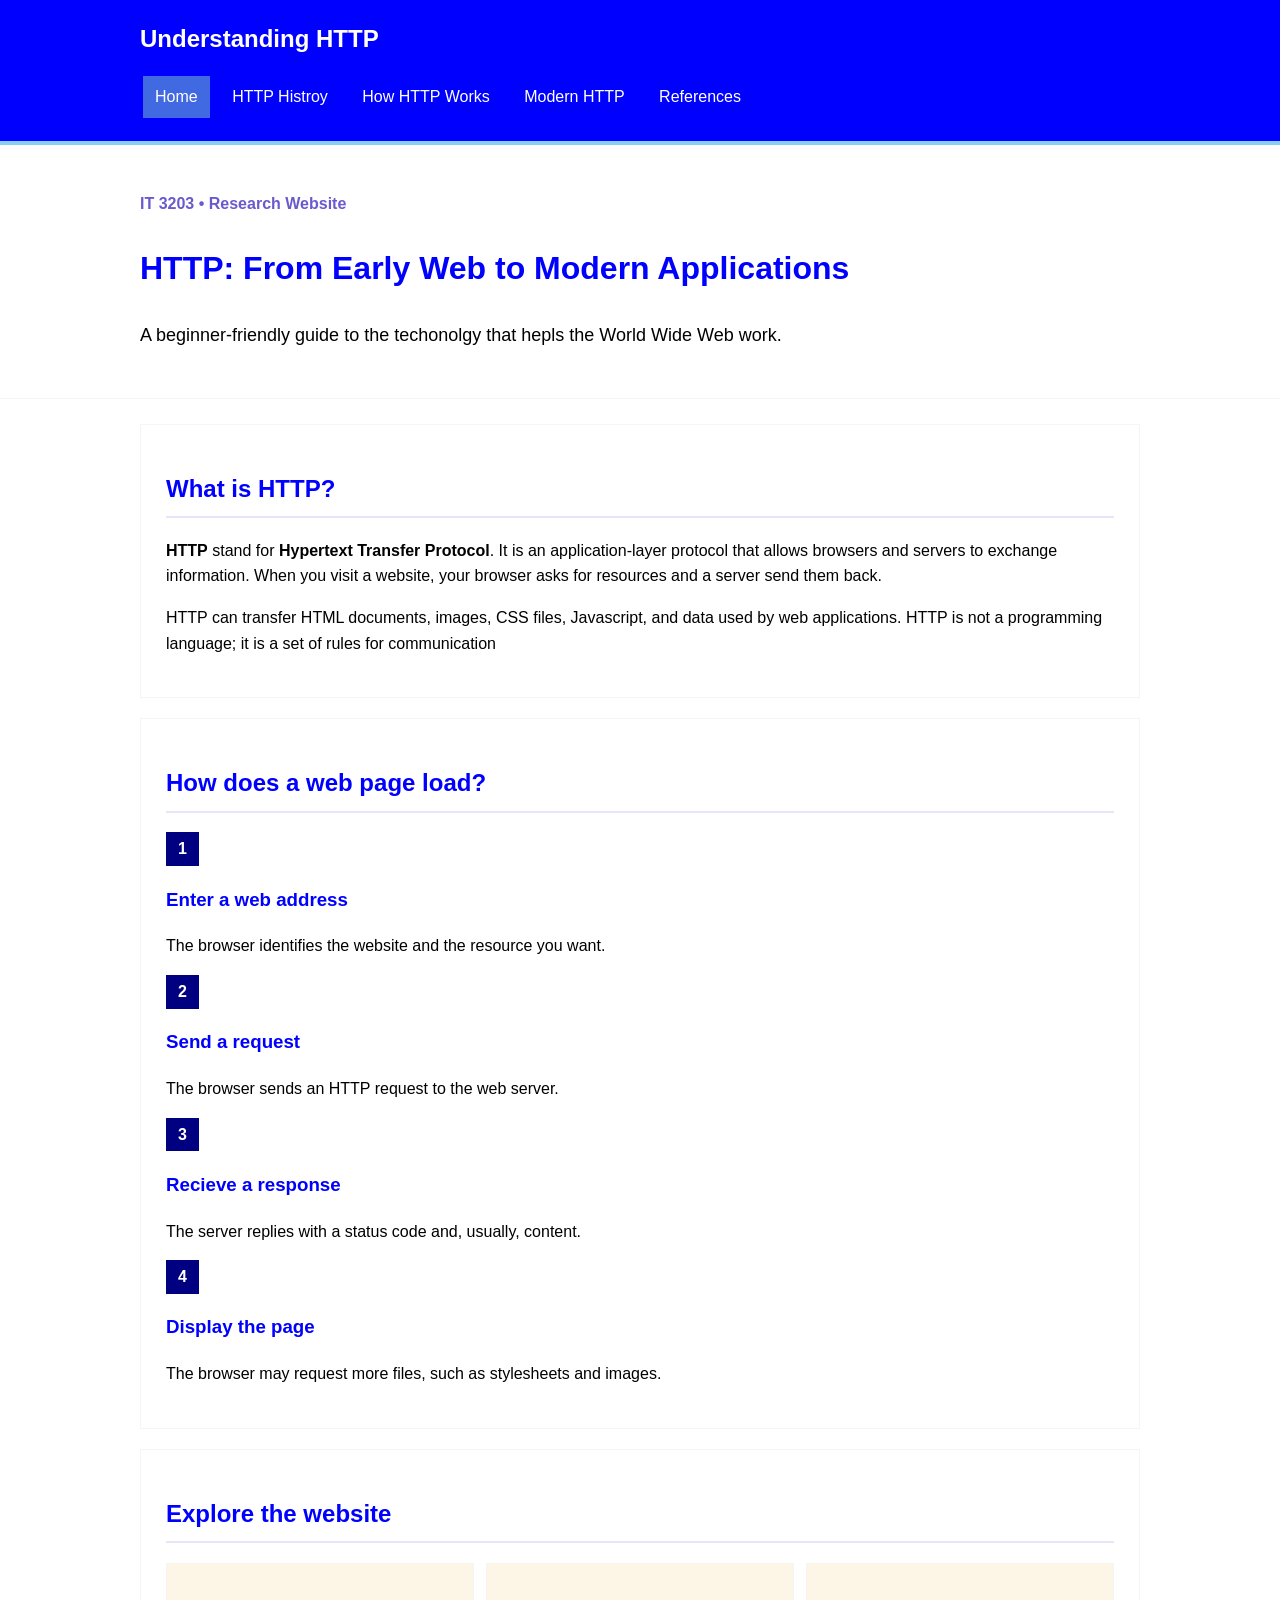
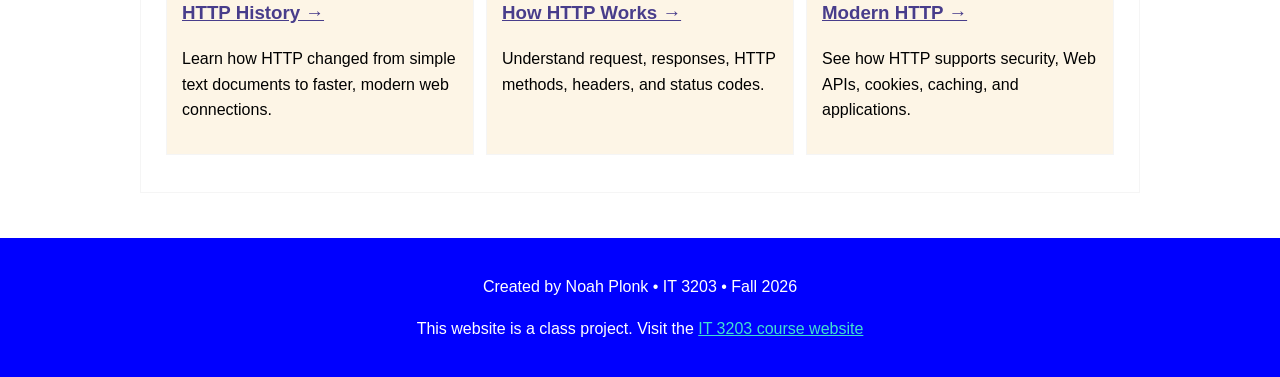
==== index.html @ ba3cf0be "Update" ====
<!DOCTYPE html>
<html lang="en">
    <head>
        <meta charset="utf-8">
        <meta name="viewport" content="width=device-width, initial-scale=1">
        <meta name="description" content="A student research website explainging HTTP and modern web communication.">
        <title>HTTP: From Early Web to Modern Applications  |  Understanding HTTP</title>
        <link rel="stylesheet" href="styles.css"
    </head>
    <body>
        <!--Shared header abd navigation appear on every page.-->
        <header class="site-header">
            <div class="container header-inner">
                <a class="brand" href="index.html">Understanding HTTP</a>
                <nav aria-label="Main navigation">
                    <a href="index.html" aria-current="page" class="active">Home</a>
                    <a href="history.html">HTTP Histroy</a>
                    <a href="how-it-works.html">How HTTP Works</a>
                    <a href="modern-http.html">Modern HTTP</a>
                    <a href="references.html">References</a>
                </nav>
            </div>
        </header>
        <main id="main-content">
            <section class="page-heading">
                <div class="container">
                    <p class="eyebrow"> IT 3203 • Research Website</p>
                    <h1> HTTP: From Early Web to Modern Applications</h1>
                    <p class='lead'>A beginner-friendly guide to the techonolgy that hepls the World Wide Web work.</p>
                </div>
            </section>
            <div class="container content">
                <section class="panel">
                    <h2>What is HTTP?</h2>
                    <p><strong>HTTP</strong> stand for <strong>Hypertext Transfer Protocol</strong>. It is an application-layer protocol that allows browsers and servers to exchange information. When you visit a website, your browser asks for resources and a server send them back.</p><p>HTTP can transfer HTML documents, images, CSS files, Javascript, and data used by web applications. HTTP is not a programming language; it is a set of rules for communication</p>
                </section>
                <section class="panel">
                    <h2>How does a web page load?</h2>
                    <div class="'steps">
                        <div>
                            <span class="step-number">1</span>
                            <h3>Enter a web address</h3>
                            <p> The browser identifies the website and the resource you want.
                            </p>
                        </div>
                        <div>
                            <span class="step-number">2</span>
                            <h3>Send a request</h3>
                            <p> The browser sends an HTTP request to the web server.</p>
                        </div>
                        <div>
                            <span class="step-number">3</span>
                            <h3>Recieve a response</h3>
                            <p>The server replies with a status code and, usually, content.</p>
                        </div>
                        <div>
                            <span class="step-number">4</span>
                            <h3>Display the page</h3>
                            <p>The browser may request more files, such as stylesheets and images.</p>
                        </div>
                    </div>
                </section>
                <section class="panel">
                    <h2>Explore the website</h2>
                    <div class="card-grid">
                        <article class="info-card">
                            <h3><a href="histroy.html">HTTP History →</a></h3>
                            <p> Learn how HTTP changed from simple text documents to faster, modern web connections.</p>                        
                        </article>
                        <article class="info-card">
                            <h3><a href="how-it-works.html">How HTTP Works →</a></h3>
                            <p>Understand request, responses, HTTP methods, headers, and status codes.</p>
                        </article>
                        <article class="info-card">
                            <h3><a href="modern-http.html">Modern HTTP →</a></h3>
                            <p>See how HTTP supports security, Web APIs, cookies, caching, and applications.</p>
                        </article>
                    </div>
                </section>
            </div>
        </main>
        <!--Required course attribution, "this is a class project"-->
        <footer class="site-footer">
            <div class="container">
                <p>Created by Noah Plonk • IT 3203 • Fall 2026</p>
                <p>This website is a class project. Visit the <a href="https://ksuweb.github.io/IT3203?">IT 3203 course website</a></p>
            </div>
        </footer>
    </body>
</html>
---- styles.css ----
/* General oage styles */
body {
    margin:0;
    background-color: white;
    color: black;
    font-family: arial, sans-serif;
    font-size: 16px;
    line-height: 1.6;
}

.container {
    width: 90%;
    max-width: 1000px;
    margin: auto;
}

/* Header and menu */
.site-header {
    background-color: blue;
    padding: 20px 0;
    border-bottom: 4px solid lightskyblue;
}

.brand {
    color: white;
    font-size: 24px;
    font-weight: bold;
    text-decoration: none;
}

.brand span {
    color: lightblue;
}

nav {
    margin-top: 15px;
}

nav a {
    display: inline-block;
    color: white;
    padding: 8px 12px;
    text-decoration: none;
    margin: 3px;
}

nav a:hover, nav a.active {
    background-color: royalblue;
    color: white;
}

/* Main page headings */
.page-heading {
    background-color: white;
    padding: 30px 0;
    border-bottom: 1px solid whitesmoke;
}

h1, h2, h3 {
    color: blue;
}

h1 {
    font-size: 32px;
}

h2 {
    border-bottom: 2px solid lavender;
    padding-bottom: 8px;
}

.eyebrow {
    color: slateblue;
    font-weight: bold;
}

.lead {
    font-size: 18px;
}

/* Content boxes */
.content {
    padding: 25px 0;
}

.panel {
    background-color: white;
    border: 1px solid whitesmoke;
    padding: 25px;
    margin-bottom: 20px;
}

.info-card, .steps > div {
    background-color: oldlace;
    border: 1px solid whitesmoke;
    padding: 15px;
    margin-bottom: 12px;
}

/* Simple felxbox layout */
.card-grid, steps {
    display: flex;
    flex-wrap: wrap;
    gap: 12px;
}

.info-card, .steps > div {
    flex: 1 1 200px;
}

.step-number {
    display: inline-block;
    background-color: navy;
    color: white;
    padding: 4px 12px;
    font-weight: bold;
}

/* History page */
.timeline {
    border-left: 3px solid lightskyblue;
    padding-left: 20px;
}

.timeline article {
    margin-bottom: 25px;
}

.year {
    display: block;
    color: darkslateblue;
    font-weight: bold;
}

/* Tables */
.table-scroll {
    overflow-x: auto;
}

table {
    width: 100%;
    border-collapse: collapse;
}

th, td {
    border: 1px solid lightgray;
    padding: 10px;
    text-align: left;
}

th {
    background-color: lightcyan;
}

tr:hover {
    background-color: lightsteelblue
}

caption {
    text-align: left;
    font-weight: bold;
    padding: 8px;
}

/* Examples and diagrams */
pre {
    background-color: blue;
    color: white;
    padding: 15px;
    overflow-x: auto;
}

.diagram {
    display: flex;
    flex-wrap: wrap;
    align-items: center;
    justify-content: center;
    gap: 15px;
    padding: 20px;
    background-color: lightsteelblue;
    border: 1px solid whitesmoke;
}

.diagram-node {
    background-color: lightcyan;
    border: 1px solid lightskyblue;
    padding: 15px;
    text-align: center;
}

.diagram-arrows {
    text-align: center;
    color: darkslateblue;
    font-weight: bold;
}

.diagram-arrows span {
    display: block;
}

/* Links and references */
a {
    color: darkslateblue
}

a:hover {
    color: darkblue;
}

.references li {
    margin-bottom: 15px;
    overflow-wrap: break-word;
}

.references span {
    display: block;
    color: darkgrey;
}

/* Footer */
.site-footer {
    background-color: blue;
    color: white;
    text-align: center;
    padding: 20px;
}

.site-footer a {
    color: turquoise;
}
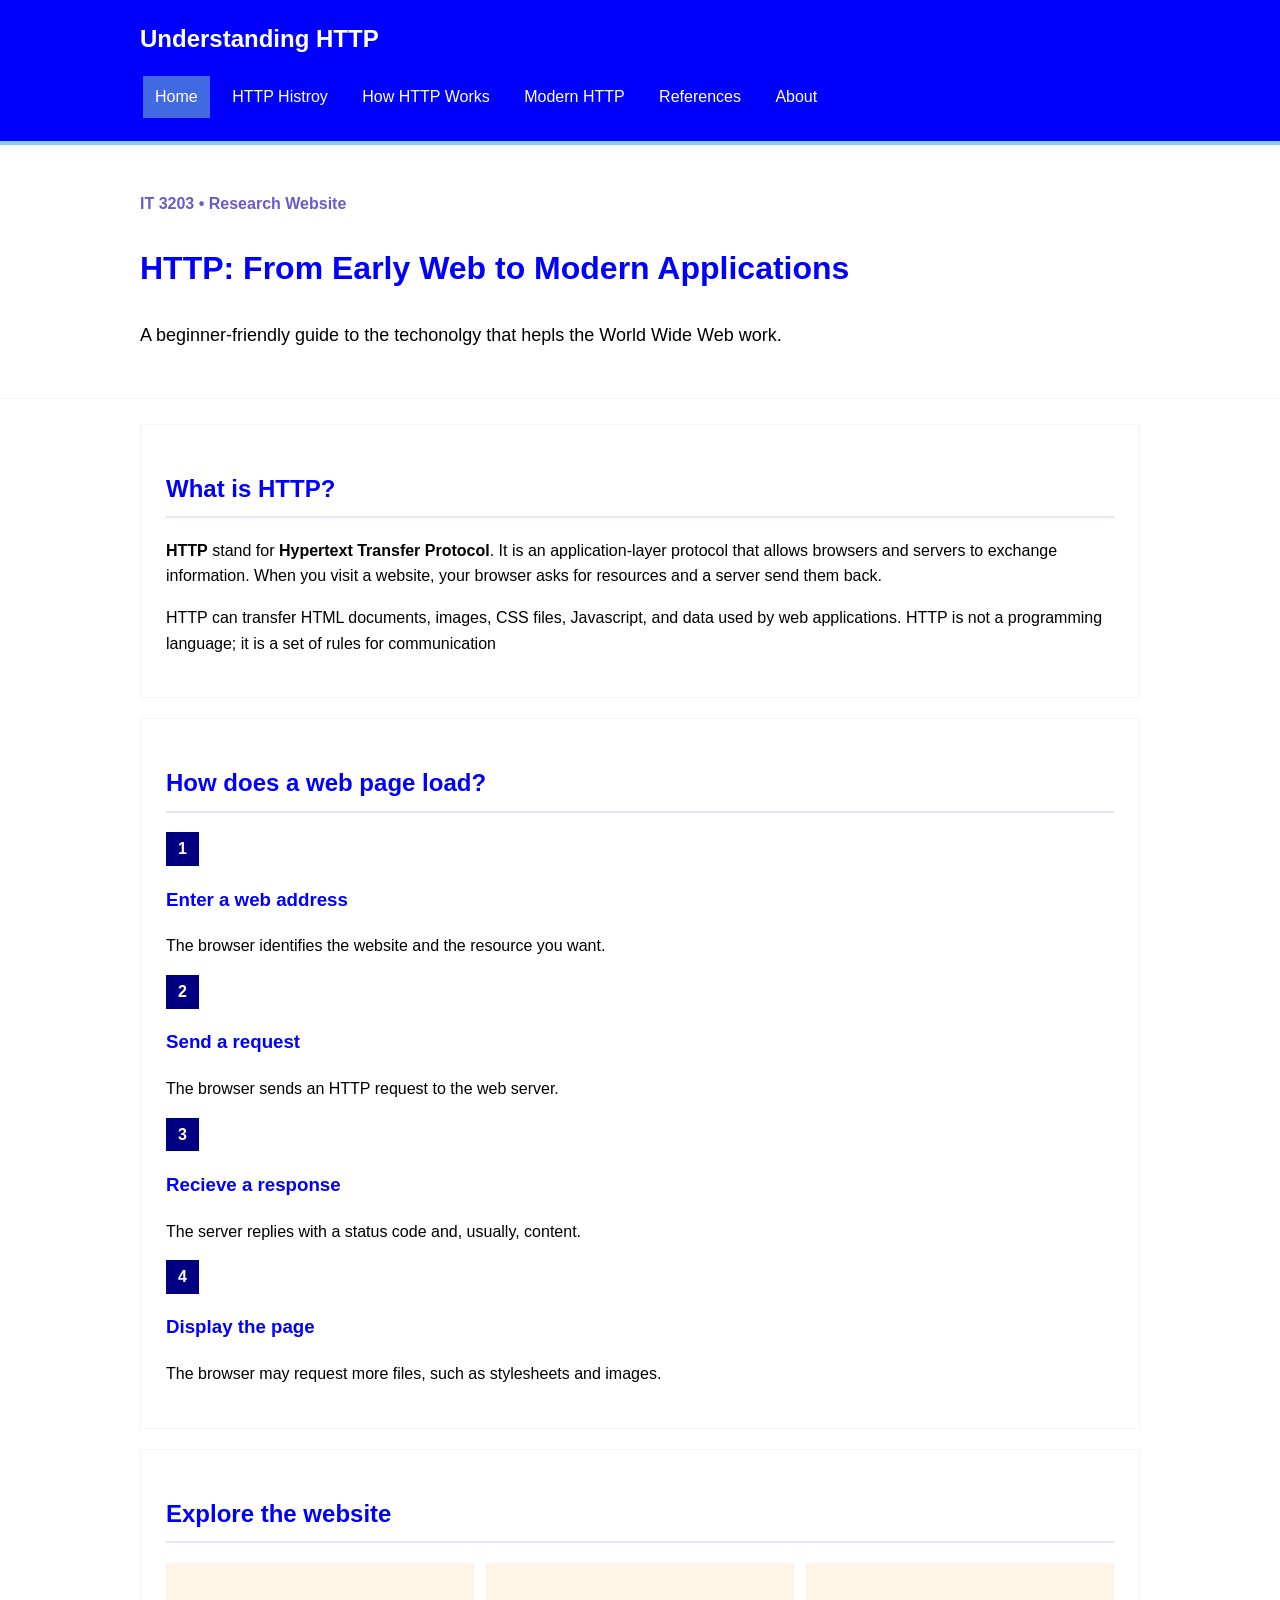
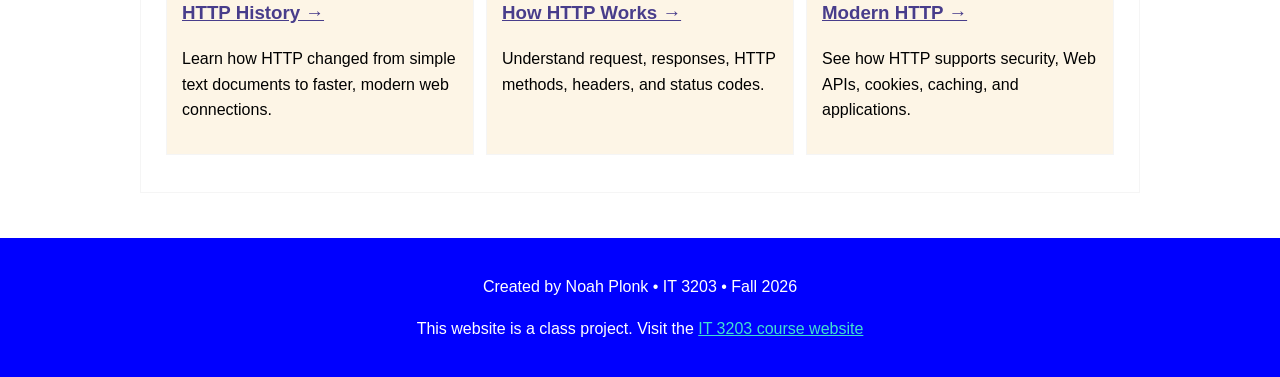
==== commit e0b73b2b: "Final W/O Imgs" ====
--- a/index.html
+++ b/index.html
@@ -1,4 +1,4 @@
-<!DOCTYPE html>
+ <!DOCTYPE html>
 <html lang="en">
     <head>
         <meta charset="utf-8">
@@ -18,6 +18,7 @@
                     <a href="how-it-works.html">How HTTP Works</a>
                     <a href="modern-http.html">Modern HTTP</a>
                     <a href="references.html">References</a>
+                    <a href="about.html">About</a>
                 </nav>
             </div>
         </header>
@@ -25,7 +26,7 @@
             <section class="page-heading">
                 <div class="container">
                     <p class="eyebrow"> IT 3203 • Research Website</p>
-                    <h1> HTTP: From Early Web to Modern Applications</h1>
+                    <h1>HTTP: From Early Web to Modern Applications</h1>
                     <p class='lead'>A beginner-friendly guide to the techonolgy that hepls the World Wide Web work.</p>
                 </div>
             </section>
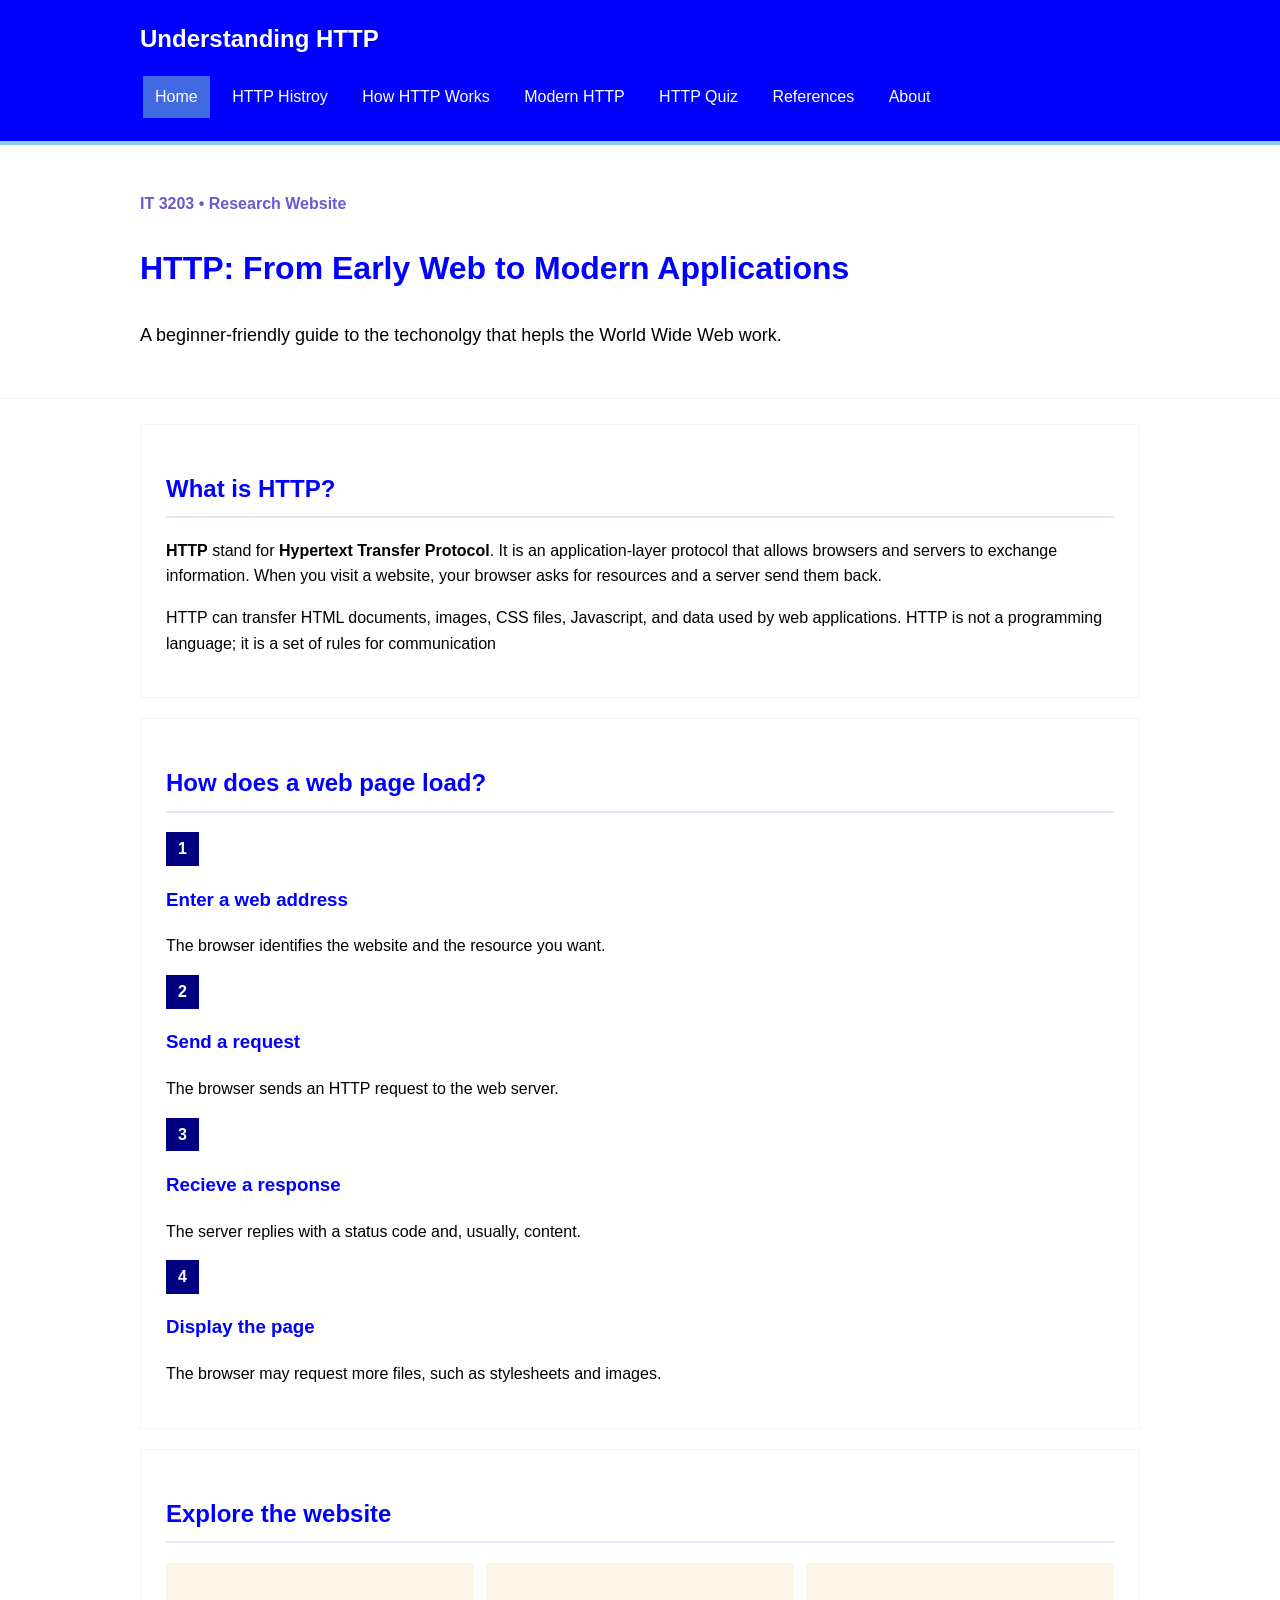
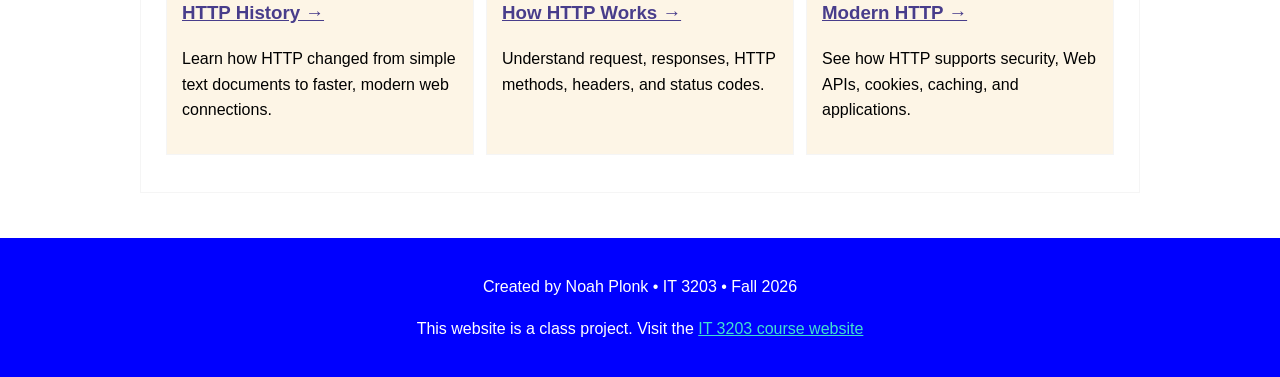
==== commit f3f58bff: "Milestone #2 Update" ====
--- a/index.html
+++ b/index.html
@@ -5,7 +5,7 @@
         <meta name="viewport" content="width=device-width, initial-scale=1">
         <meta name="description" content="A student research website explainging HTTP and modern web communication.">
         <title>HTTP: From Early Web to Modern Applications  |  Understanding HTTP</title>
-        <link rel="stylesheet" href="styles.css"
+        <link rel="stylesheet" href="styles.css">
     </head>
     <body>
         <!--Shared header abd navigation appear on every page.-->
@@ -17,6 +17,7 @@
                     <a href="history.html">HTTP Histroy</a>
                     <a href="how-it-works.html">How HTTP Works</a>
                     <a href="modern-http.html">Modern HTTP</a>
+                    <a href="quiz.html">HTTP Quiz</a>
                     <a href="references.html">References</a>
                     <a href="about.html">About</a>
                 </nav>
--- a/styles.css
+++ b/styles.css
@@ -162,40 +162,12 @@
     padding: 8px;
 }
 
-/* Examples and diagrams */
+/* Examples */
 pre {
     background-color: blue;
     color: white;
     padding: 15px;
     overflow-x: auto;
-}
-
-.diagram {
-    display: flex;
-    flex-wrap: wrap;
-    align-items: center;
-    justify-content: center;
-    gap: 15px;
-    padding: 20px;
-    background-color: lightsteelblue;
-    border: 1px solid whitesmoke;
-}
-
-.diagram-node {
-    background-color: lightcyan;
-    border: 1px solid lightskyblue;
-    padding: 15px;
-    text-align: center;
-}
-
-.diagram-arrows {
-    text-align: center;
-    color: darkslateblue;
-    font-weight: bold;
-}
-
-.diagram-arrows span {
-    display: block;
 }
 
 /* Links and references */
@@ -228,3 +200,22 @@
 .site-footer a {
     color: turquoise;
 }
+
+/* Pictures used on topic pages */
+.topic-image {
+    margin: 20px 0;
+    text-align: center;
+}
+
+.topic-image img {
+    width: 100%;
+    max-width: 760px;
+    height: auto;
+    border: 1px solid whitesmoke;
+}
+
+.topic-image figcaption {
+    color: darkgray;
+    font-size: 14px;
+    margin-top: 8px;
+}
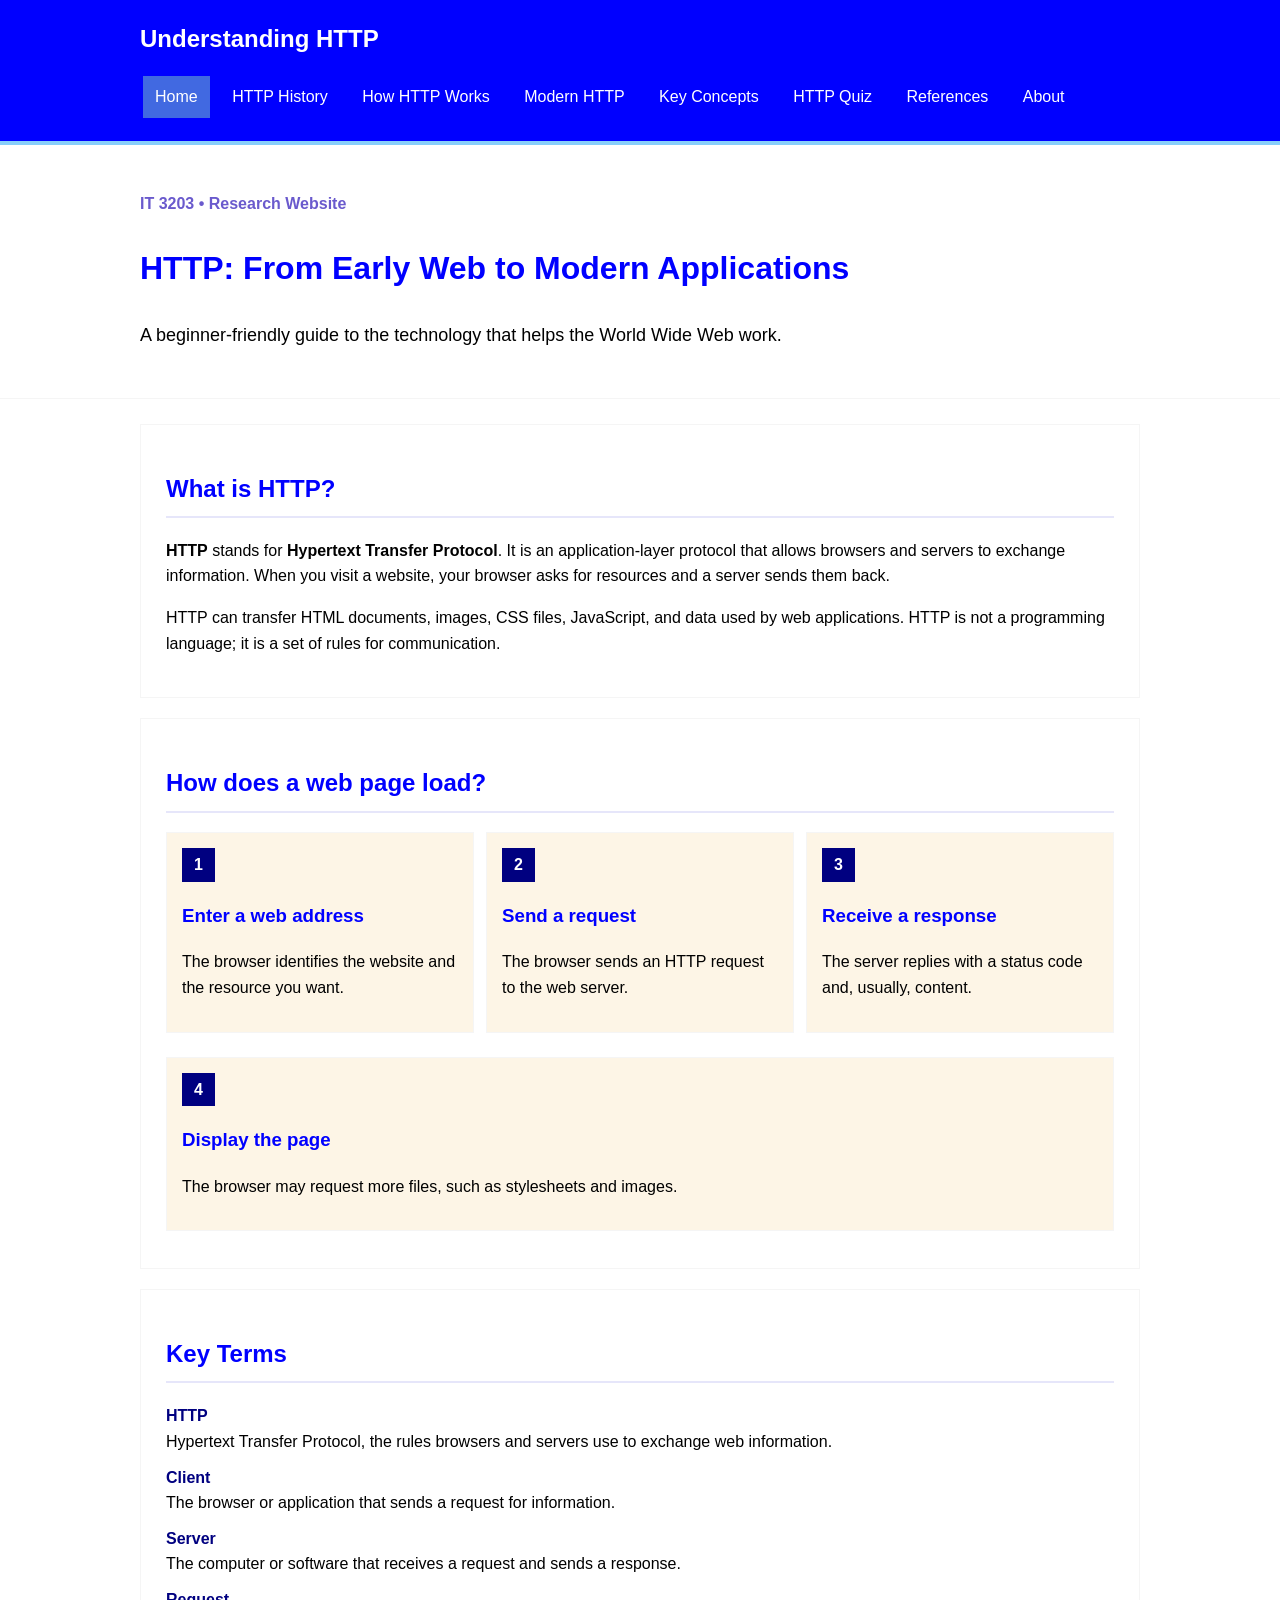
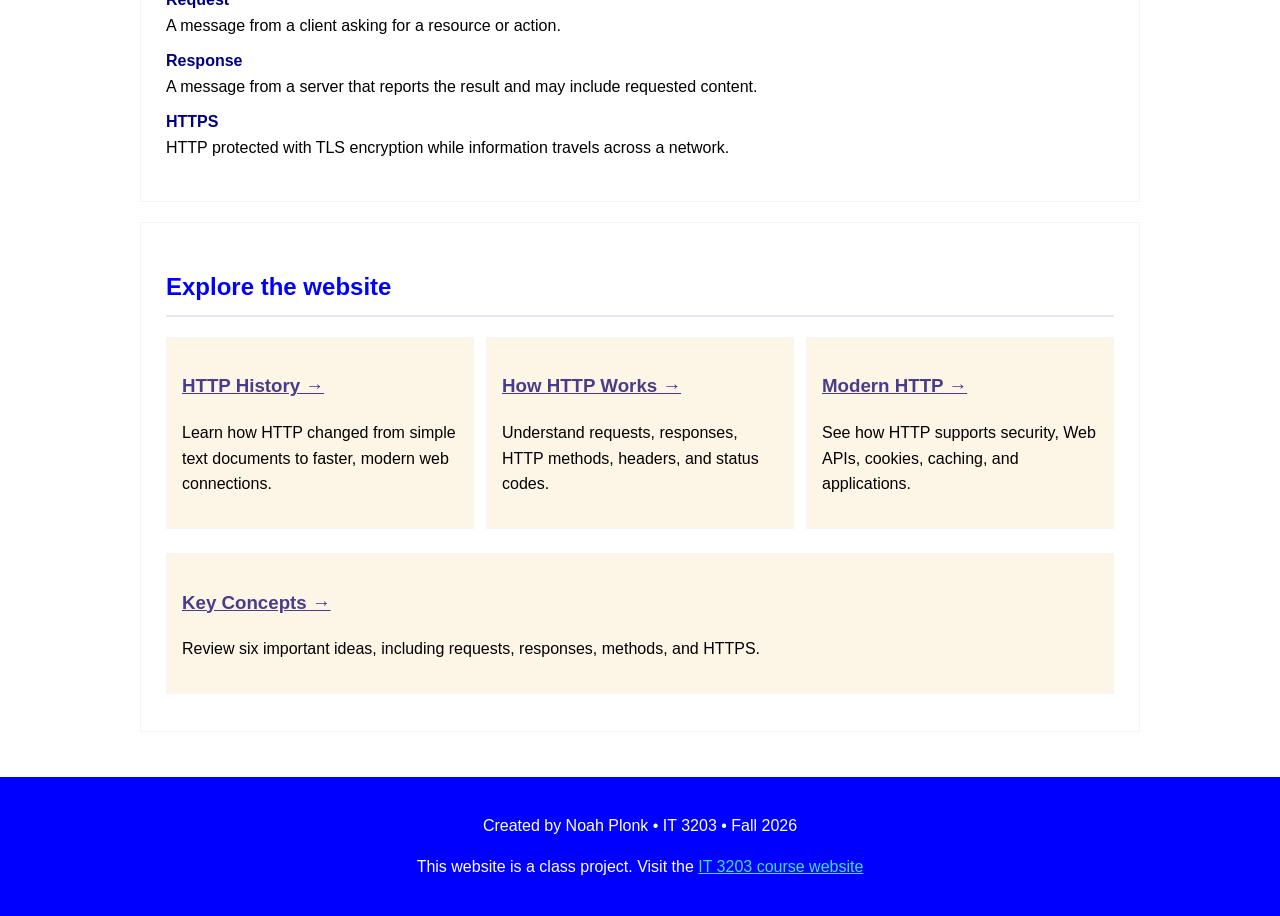
==== commit 1709ed61: "Milestone #2 Update 2" ====
--- a/index.html
+++ b/index.html
@@ -3,20 +3,21 @@
     <head>
         <meta charset="utf-8">
         <meta name="viewport" content="width=device-width, initial-scale=1">
-        <meta name="description" content="A student research website explainging HTTP and modern web communication.">
+        <meta name="description" content="A student research website explaining HTTP and modern web communication.">
         <title>HTTP: From Early Web to Modern Applications  |  Understanding HTTP</title>
         <link rel="stylesheet" href="styles.css">
     </head>
     <body>
-        <!--Shared header abd navigation appear on every page.-->
+        <!--Shared header and navigation appear on every page.-->
         <header class="site-header">
             <div class="container header-inner">
                 <a class="brand" href="index.html">Understanding HTTP</a>
                 <nav aria-label="Main navigation">
                     <a href="index.html" aria-current="page" class="active">Home</a>
-                    <a href="history.html">HTTP Histroy</a>
+                    <a href="history.html">HTTP History</a>
                     <a href="how-it-works.html">How HTTP Works</a>
                     <a href="modern-http.html">Modern HTTP</a>
+                    <a href="key-concepts.html">Key Concepts</a>
                     <a href="quiz.html">HTTP Quiz</a>
                     <a href="references.html">References</a>
                     <a href="about.html">About</a>
@@ -28,17 +29,17 @@
                 <div class="container">
                     <p class="eyebrow"> IT 3203 • Research Website</p>
                     <h1>HTTP: From Early Web to Modern Applications</h1>
-                    <p class='lead'>A beginner-friendly guide to the techonolgy that hepls the World Wide Web work.</p>
+                    <p class='lead'>A beginner-friendly guide to the technology that helps the World Wide Web work.</p>
                 </div>
             </section>
             <div class="container content">
                 <section class="panel">
                     <h2>What is HTTP?</h2>
-                    <p><strong>HTTP</strong> stand for <strong>Hypertext Transfer Protocol</strong>. It is an application-layer protocol that allows browsers and servers to exchange information. When you visit a website, your browser asks for resources and a server send them back.</p><p>HTTP can transfer HTML documents, images, CSS files, Javascript, and data used by web applications. HTTP is not a programming language; it is a set of rules for communication</p>
+                    <p><strong>HTTP</strong> stands for <strong>Hypertext Transfer Protocol</strong>. It is an application-layer protocol that allows browsers and servers to exchange information. When you visit a website, your browser asks for resources and a server sends them back.</p><p>HTTP can transfer HTML documents, images, CSS files, JavaScript, and data used by web applications. HTTP is not a programming language; it is a set of rules for communication.</p>
                 </section>
                 <section class="panel">
                     <h2>How does a web page load?</h2>
-                    <div class="'steps">
+                    <div class="steps">
                         <div>
                             <span class="step-number">1</span>
                             <h3>Enter a web address</h3>
@@ -52,7 +53,7 @@
                         </div>
                         <div>
                             <span class="step-number">3</span>
-                            <h3>Recieve a response</h3>
+                            <h3>Receive a response</h3>
                             <p>The server replies with a status code and, usually, content.</p>
                         </div>
                         <div>
@@ -63,19 +64,34 @@
                     </div>
                 </section>
                 <section class="panel">
+                    <h2>Key Terms</h2>
+                    <dl class="key-terms">
+                        <dt>HTTP</dt><dd>Hypertext Transfer Protocol, the rules browsers and servers use to exchange web information.</dd>
+                        <dt>Client</dt><dd>The browser or application that sends a request for information.</dd>
+                        <dt>Server</dt><dd>The computer or software that receives a request and sends a response.</dd>
+                        <dt>Request</dt><dd>A message from a client asking for a resource or action.</dd>
+                        <dt>Response</dt><dd>A message from a server that reports the result and may include requested content.</dd>
+                        <dt>HTTPS</dt><dd>HTTP protected with TLS encryption while information travels across a network.</dd>
+                    </dl>
+                </section>
+                <section class="panel">
                     <h2>Explore the website</h2>
                     <div class="card-grid">
                         <article class="info-card">
-                            <h3><a href="histroy.html">HTTP History →</a></h3>
+                            <h3><a href="history.html">HTTP History →</a></h3>
                             <p> Learn how HTTP changed from simple text documents to faster, modern web connections.</p>                        
                         </article>
                         <article class="info-card">
                             <h3><a href="how-it-works.html">How HTTP Works →</a></h3>
-                            <p>Understand request, responses, HTTP methods, headers, and status codes.</p>
+                            <p>Understand requests, responses, HTTP methods, headers, and status codes.</p>
                         </article>
                         <article class="info-card">
                             <h3><a href="modern-http.html">Modern HTTP →</a></h3>
                             <p>See how HTTP supports security, Web APIs, cookies, caching, and applications.</p>
+                        </article>
+                        <article class="info-card">
+                            <h3><a href="key-concepts.html">Key Concepts →</a></h3>
+                            <p>Review six important ideas, including requests, responses, methods, and HTTPS.</p>
                         </article>
                     </div>
                 </section>
@@ -85,7 +101,7 @@
         <footer class="site-footer">
             <div class="container">
                 <p>Created by Noah Plonk • IT 3203 • Fall 2026</p>
-                <p>This website is a class project. Visit the <a href="https://ksuweb.github.io/IT3203?">IT 3203 course website</a></p>
+                <p>This website is a class project. Visit the <a href="https://ksuweb.github.io/IT3203/">IT 3203 course website</a></p>
             </div>
         </footer>
     </body>
--- a/styles.css
+++ b/styles.css
@@ -1,4 +1,4 @@
-/* General oage styles */
+/* General page styles */
 body {
     margin:0;
     background-color: white;
@@ -44,12 +44,15 @@
     margin: 3px;
 }
 
-nav a:hover, nav a.active {
+nav a:hover, nav a[aria-current="page"] {
     background-color: royalblue;
     color: white;
 }
 
 /* Main page headings */
+#main-content {
+    scroll-margin-top: 20px;
+}
 .page-heading {
     background-color: white;
     padding: 30px 0;
@@ -97,8 +100,8 @@
     margin-bottom: 12px;
 }
 
-/* Simple felxbox layout */
-.card-grid, steps {
+/* Simple flexbox layout */
+.card-grid, .steps {
     display: flex;
     flex-wrap: wrap;
     gap: 12px;
@@ -157,6 +160,7 @@
 }
 
 caption {
+    color: #333333;
     text-align: left;
     font-weight: bold;
     padding: 8px;
@@ -186,7 +190,7 @@
 
 .references span {
     display: block;
-    color: darkgrey;
+    color: #444444;
 }
 
 /* Footer */
@@ -215,7 +219,191 @@
 }
 
 .topic-image figcaption {
-    color: darkgray;
+    color: #444444;
     font-size: 14px;
     margin-top: 8px;
+}
+
+/* Milestone 2 quiz styles */
+.quiz-intro {
+    border-left: 5px solid lightskyblue;
+}
+
+.timer-line {
+    font-size: 20px;
+    margin-bottom: 4px;
+}
+
+#timer {
+    color: darkgreen;
+    font-size: 24px;
+}
+
+#timer.timer-warning {
+    color: darkred;
+}
+
+.small-note {
+    color: dimgray;
+    font-size: 14px;
+}
+
+.question h2 {
+    display: flex;
+    flex-wrap: wrap;
+    align-items: center;
+    gap: 10px;
+}
+
+.question-type {
+    color: darkslateblue;
+    background-color: lavender;
+    border-radius: 4px;
+    font-size: 13px;
+    padding: 4px 8px;
+}
+
+.question fieldset {
+    border: 0;
+    padding: 0;
+    margin: 0;
+}
+
+.question legend,
+.question > label {
+    display: block;
+    font-weight: bold;
+    margin-bottom: 12px;
+}
+
+.choice {
+    display: block;
+    background-color: oldlace;
+    border: 1px solid lightgray;
+    padding: 10px;
+    margin: 8px 0;
+    cursor: pointer;
+}
+
+.choice:hover {
+    background-color: lightcyan;
+}
+
+.choice input {
+    margin-right: 8px;
+}
+
+.question input[type="text"] {
+    width: 100%;
+    max-width: 450px;
+    box-sizing: border-box;
+    border: 1px solid gray;
+    padding: 11px;
+    font-size: 16px;
+}
+
+.quiz-buttons {
+    display: flex;
+    flex-wrap: wrap;
+    gap: 12px;
+    margin: 20px 0;
+}
+
+.quiz-buttons button {
+    background-color: blue;
+    color: white;
+    border: 0;
+    padding: 12px 20px;
+    font-size: 16px;
+    cursor: pointer;
+}
+
+.quiz-buttons button:hover {
+    background-color: royalblue;
+}
+
+.quiz-buttons .reset-button {
+    background-color: dimgray;
+}
+
+.quiz-buttons .reset-button:hover {
+    background-color: black;
+}
+
+.quiz-buttons button:disabled {
+    background-color: gray;
+    cursor: not-allowed;
+}
+
+.result-box {
+    border: 2px solid gray;
+    padding: 20px;
+    margin: 20px 0;
+    background-color: white;
+}
+
+.result-pass {
+    border-color: darkgreen;
+    background-color: #eff8ef;
+}
+
+.result-fail {
+    border-color: darkred;
+    background-color: #fff1f1;
+}
+
+.result-pass > h2 {
+    color: darkgreen;
+}
+
+.result-fail > h2 {
+    color: darkred;
+}
+
+.final-score {
+    font-size: 28px;
+    font-weight: bold;
+}
+
+.answer-review {
+    border: 1px solid lightgray;
+    padding: 12px;
+    margin: 12px 0;
+    background-color: white;
+}
+
+.answer-review h3 {
+    margin-top: 0;
+}
+
+.correct-answer {
+    border-left: 5px solid green;
+}
+
+.correct-answer h3 {
+    color: darkgreen;
+}
+
+.incorrect-answer {
+    border-left: 5px solid firebrick;
+}
+
+.incorrect-answer h3 {
+    color: darkred;
+}
+
+@media screen and (max-width: 600px) {
+    .quiz-buttons button {
+        width: 100%;
+    }
+}
+
+/* Homepage key terms */
+.key-terms dt {
+    color: navy;
+    font-weight: bold;
+    margin-top: 10px;
+}
+.key-terms dd {
+    margin-left: 0;
 }
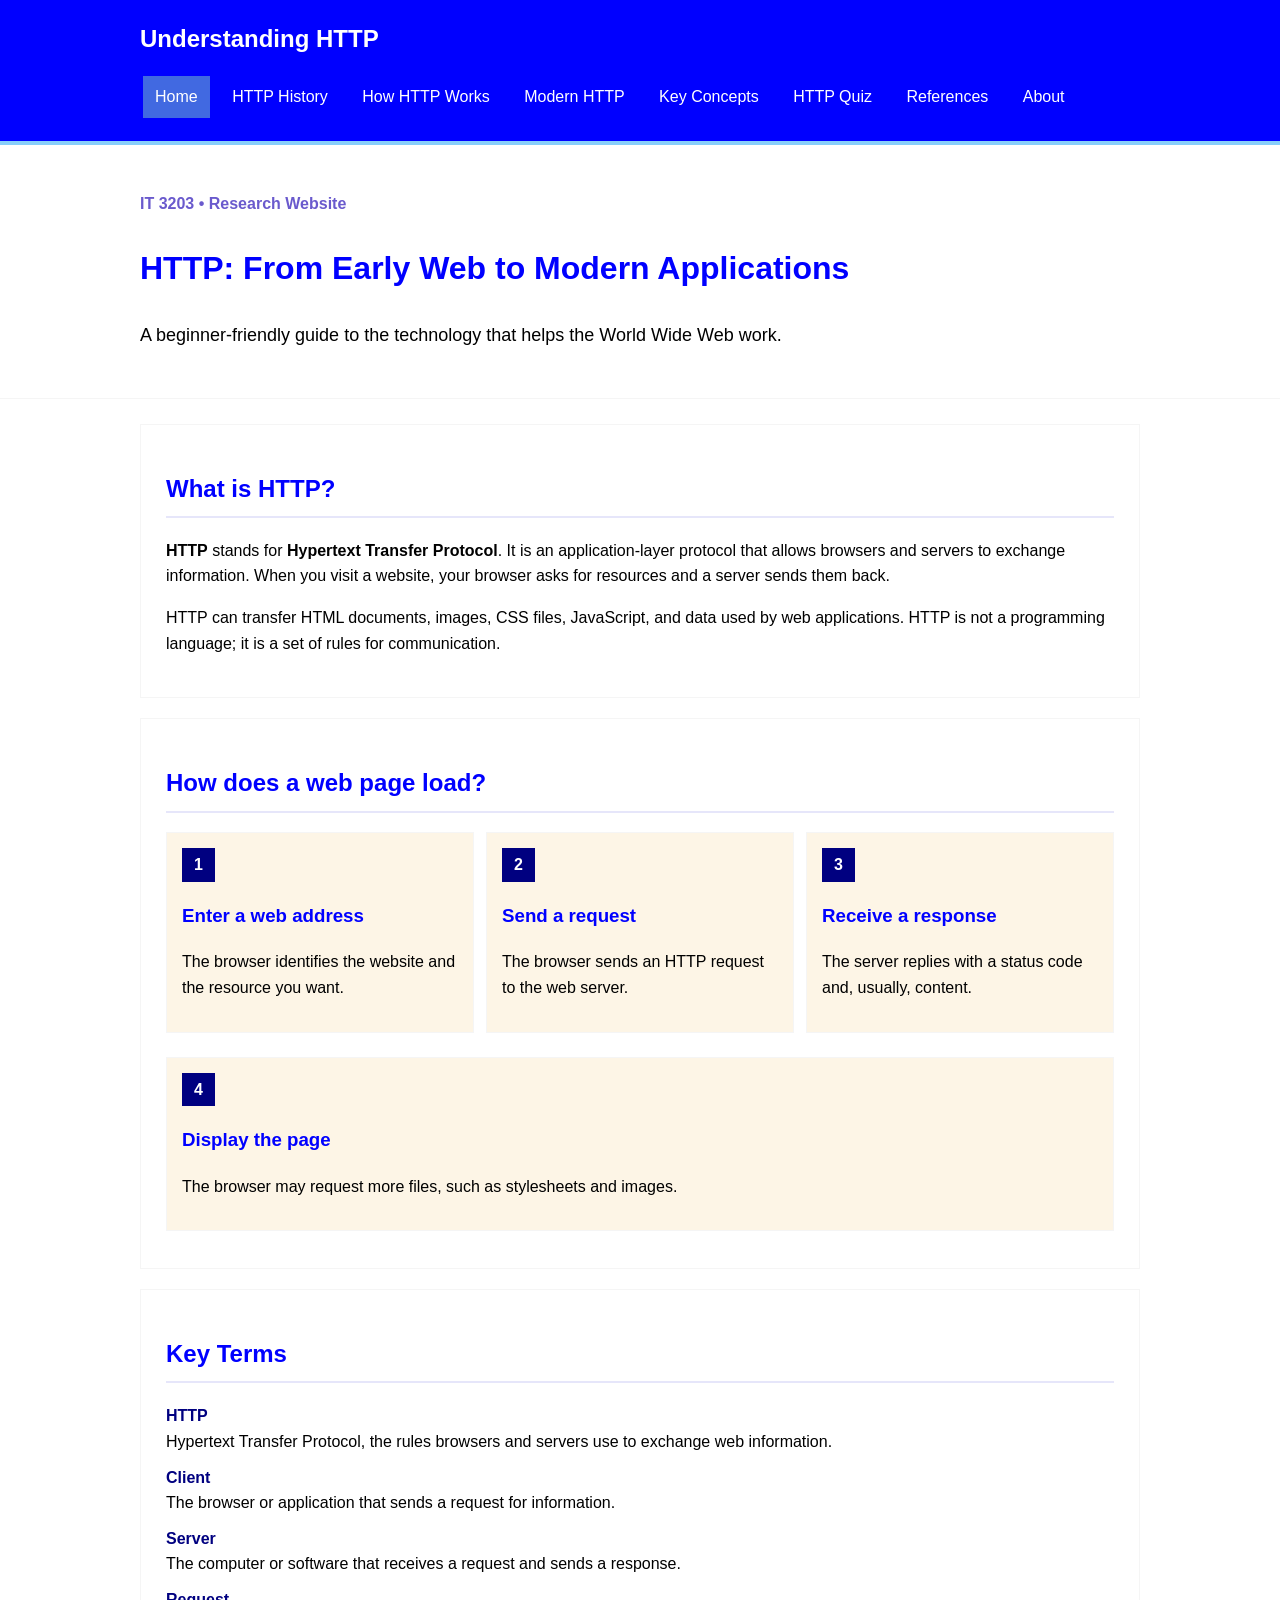
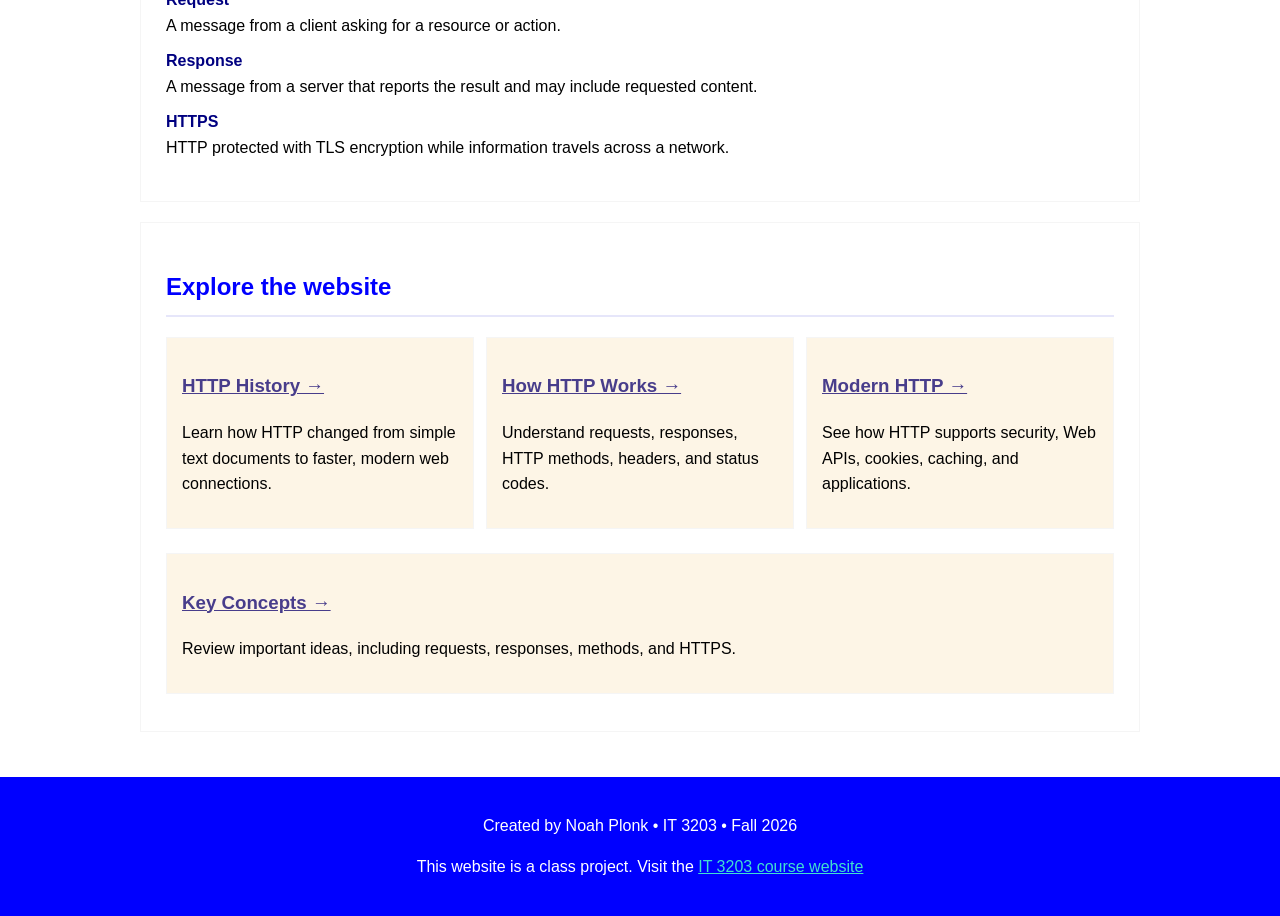
==== commit ba081047: "Milestone #2 Final" ====
--- a/index.html
+++ b/index.html
@@ -13,7 +13,7 @@
             <div class="container header-inner">
                 <a class="brand" href="index.html">Understanding HTTP</a>
                 <nav aria-label="Main navigation">
-                    <a href="index.html" aria-current="page" class="active">Home</a>
+                    <a href="index.html" aria-current="page">Home</a>
                     <a href="history.html">HTTP History</a>
                     <a href="how-it-works.html">How HTTP Works</a>
                     <a href="modern-http.html">Modern HTTP</a>
@@ -66,12 +66,12 @@
                 <section class="panel">
                     <h2>Key Terms</h2>
                     <dl class="key-terms">
-                        <dt>HTTP</dt><dd>Hypertext Transfer Protocol, the rules browsers and servers use to exchange web information.</dd>
-                        <dt>Client</dt><dd>The browser or application that sends a request for information.</dd>
-                        <dt>Server</dt><dd>The computer or software that receives a request and sends a response.</dd>
-                        <dt>Request</dt><dd>A message from a client asking for a resource or action.</dd>
-                        <dt>Response</dt><dd>A message from a server that reports the result and may include requested content.</dd>
-                        <dt>HTTPS</dt><dd>HTTP protected with TLS encryption while information travels across a network.</dd>
+                        <dt><b>HTTP</b></dt><dd>Hypertext Transfer Protocol, the rules browsers and servers use to exchange web information.</dd>
+                        <dt><b>Client</b></dt><dd>The browser or application that sends a request for information.</dd>
+                        <dt><b>Server</b></dt><dd>The computer or software that receives a request and sends a response.</dd>
+                        <dt><b>Request</b></dt><dd>A message from a client asking for a resource or action.</dd>
+                        <dt><b>Response</b></dt><dd>A message from a server that reports the result and may include requested content.</dd>
+                        <dt><b>HTTPS</b></dt><dd>HTTP protected with TLS encryption while information travels across a network.</dd>
                     </dl>
                 </section>
                 <section class="panel">
@@ -91,7 +91,7 @@
                         </article>
                         <article class="info-card">
                             <h3><a href="key-concepts.html">Key Concepts →</a></h3>
-                            <p>Review six important ideas, including requests, responses, methods, and HTTPS.</p>
+                            <p>Review important ideas, including requests, responses, methods, and HTTPS.</p>
                         </article>
                     </div>
                 </section>
